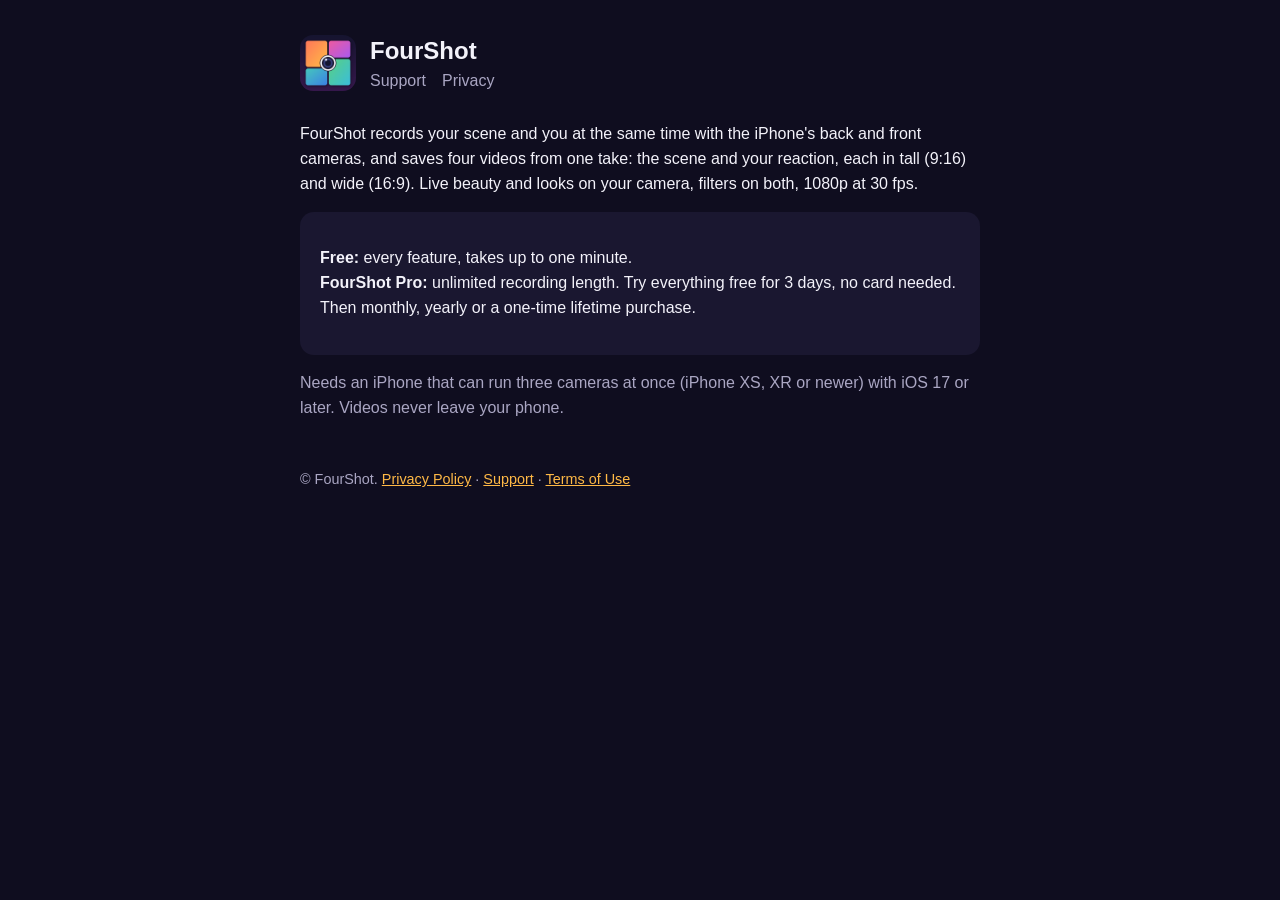
==== index.html @ 247eb348 "FourShot website: home, support and privacy pages Co-Authored-By: Claude Fable 5 <noreply@anthropic." ====
<!doctype html>
<html lang="en">
<head>
<meta charset="utf-8">
<meta name="viewport" content="width=device-width, initial-scale=1">
<title>FourShot · Four videos from one take</title>
<meta name="description" content="FourShot records your scene and your reaction at the same time on iPhone: four videos, tall and wide, with live beauty.">
<link rel="stylesheet" href="style.css">
<link rel="icon" href="icon.png">
</head>
<body>
<main>
<header>
  <img src="icon.png" alt="FourShot icon">
  <div><h1>FourShot</h1><nav><a href="support.html">Support</a><a href="privacy.html">Privacy</a></nav></div>
</header>
<p>FourShot records your scene and you at the same time with the iPhone's back and front cameras, and saves four videos from one take: the scene and your reaction, each in tall (9:16) and wide (16:9). Live beauty and looks on your camera, filters on both, 1080p at 30 fps.</p>
<div class="card">
  <p><strong>Free:</strong> every feature, takes up to one minute.<br>
  <strong>FourShot Pro:</strong> unlimited recording length. Try everything free for 3 days, no card needed. Then monthly, yearly or a one-time lifetime purchase.</p>
</div>
<p class="muted">Needs an iPhone that can run three cameras at once (iPhone XS, XR or newer) with iOS 17 or later. Videos never leave your phone.</p>
<footer>© FourShot. <a href="privacy.html">Privacy Policy</a> · <a href="support.html">Support</a> · <a href="https://www.apple.com/legal/internet-services/itunes/dev/stdeula/">Terms of Use</a></footer>
</main>
</body>
</html>
---- style.css ----
:root { --bg:#0f0d1f; --card:#1a1730; --text:#f3f2fa; --muted:#aaa6c3; --accent:#ffb946; }
* { box-sizing: border-box; }
body { margin:0; font-family: -apple-system, BlinkMacSystemFont, "Segoe UI", Roboto, Helvetica, Arial, sans-serif; background:var(--bg); color:var(--text); line-height:1.55; }
main { max-width: 720px; margin: 0 auto; padding: 32px 20px 64px; }
header { display:flex; align-items:center; gap:14px; margin-bottom: 28px; }
header img { width:56px; height:56px; border-radius: 13px; }
header h1 { font-size: 1.5rem; margin:0; }
nav a { color: var(--muted); margin-right: 16px; text-decoration:none; }
nav a:hover { color: var(--text); }
h2 { margin-top: 32px; font-size: 1.2rem; }
p, li { color: var(--text); }
.muted { color: var(--muted); }
.card { background: var(--card); border-radius: 14px; padding: 18px 20px; margin: 16px 0; }
a { color: var(--accent); }
footer { margin-top: 48px; color: var(--muted); font-size: 0.9rem; }
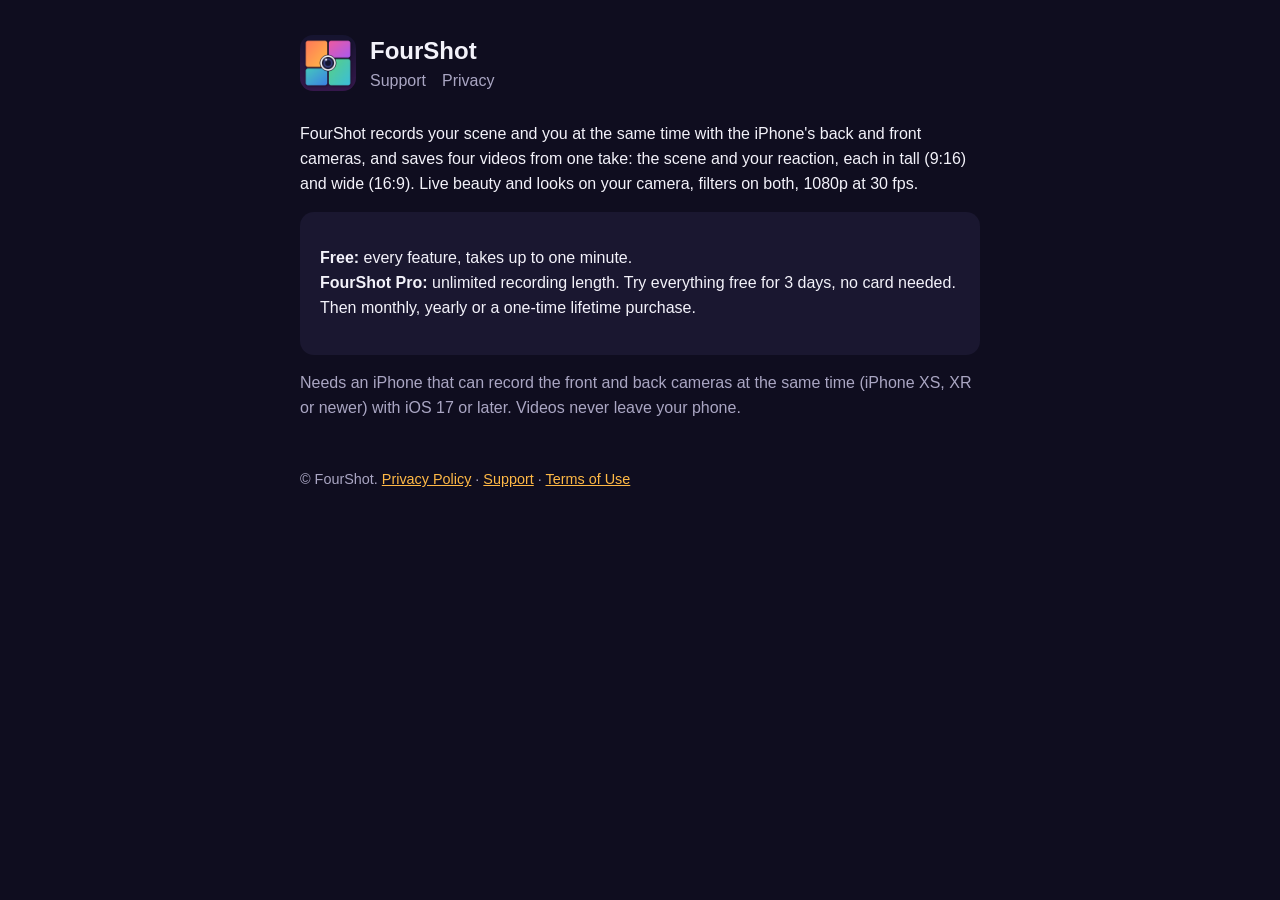
==== commit 43f0181b: "Support and home: XR-accurate requirement wording Co-Authored-By: Claude Fable 5 <noreply@anthropic." ====
--- a/index.html
+++ b/index.html
@@ -19,7 +19,7 @@
   <p><strong>Free:</strong> every feature, takes up to one minute.<br>
   <strong>FourShot Pro:</strong> unlimited recording length. Try everything free for 3 days, no card needed. Then monthly, yearly or a one-time lifetime purchase.</p>
 </div>
-<p class="muted">Needs an iPhone that can run three cameras at once (iPhone XS, XR or newer) with iOS 17 or later. Videos never leave your phone.</p>
+<p class="muted">Needs an iPhone that can record the front and back cameras at the same time (iPhone XS, XR or newer) with iOS 17 or later. Videos never leave your phone.</p>
 <footer>© FourShot. <a href="privacy.html">Privacy Policy</a> · <a href="support.html">Support</a> · <a href="https://www.apple.com/legal/internet-services/itunes/dev/stdeula/">Terms of Use</a></footer>
 </main>
 </body>
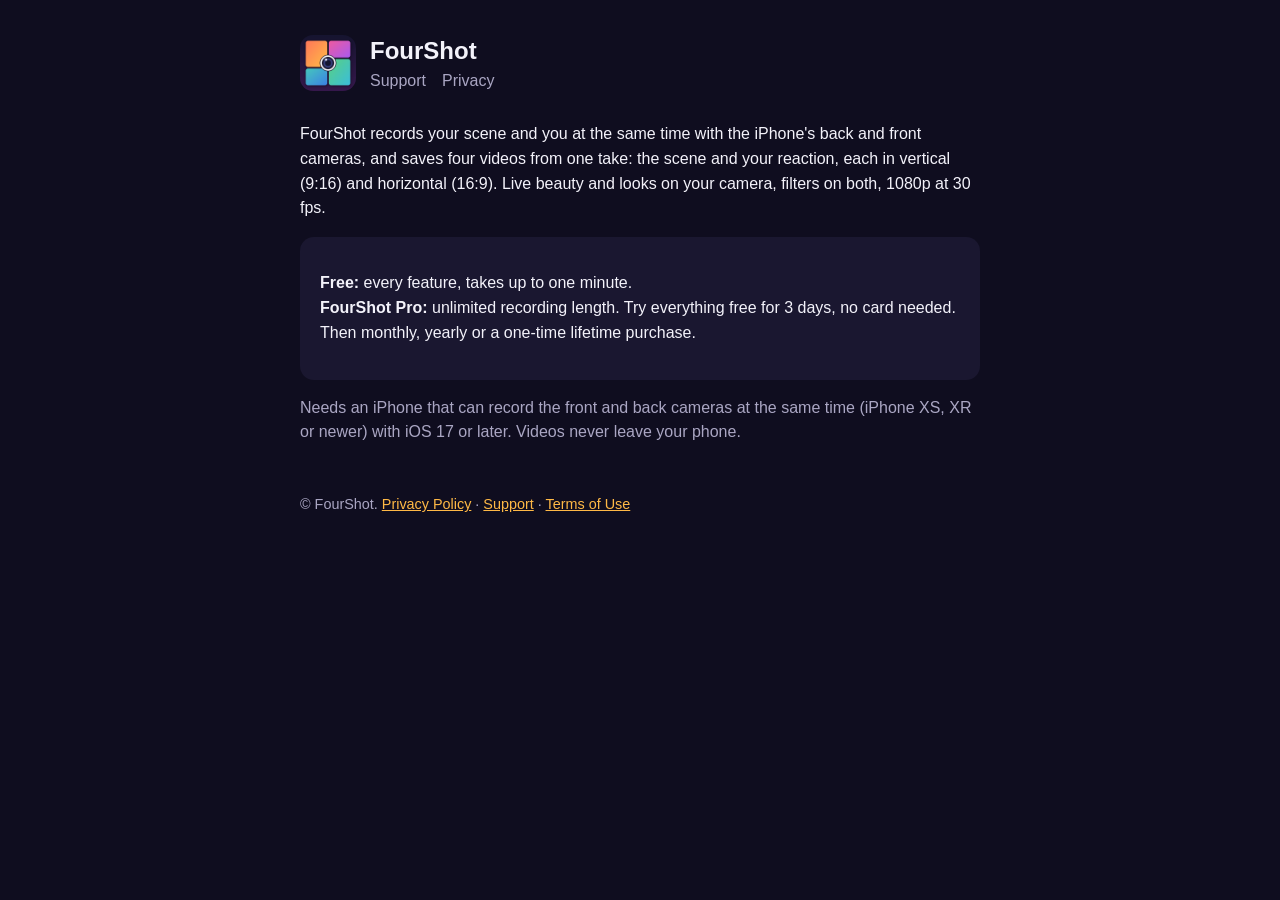
==== commit f1ccd28c: "Site wording: vertical and horizontal Co-Authored-By: Claude Fable 5 <noreply@anthropic.com> Claude-" ====
--- a/index.html
+++ b/index.html
@@ -14,7 +14,7 @@
   <img src="icon.png" alt="FourShot icon">
   <div><h1>FourShot</h1><nav><a href="support.html">Support</a><a href="privacy.html">Privacy</a></nav></div>
 </header>
-<p>FourShot records your scene and you at the same time with the iPhone's back and front cameras, and saves four videos from one take: the scene and your reaction, each in tall (9:16) and wide (16:9). Live beauty and looks on your camera, filters on both, 1080p at 30 fps.</p>
+<p>FourShot records your scene and you at the same time with the iPhone's back and front cameras, and saves four videos from one take: the scene and your reaction, each in vertical (9:16) and horizontal (16:9). Live beauty and looks on your camera, filters on both, 1080p at 30 fps.</p>
 <div class="card">
   <p><strong>Free:</strong> every feature, takes up to one minute.<br>
   <strong>FourShot Pro:</strong> unlimited recording length. Try everything free for 3 days, no card needed. Then monthly, yearly or a one-time lifetime purchase.</p>
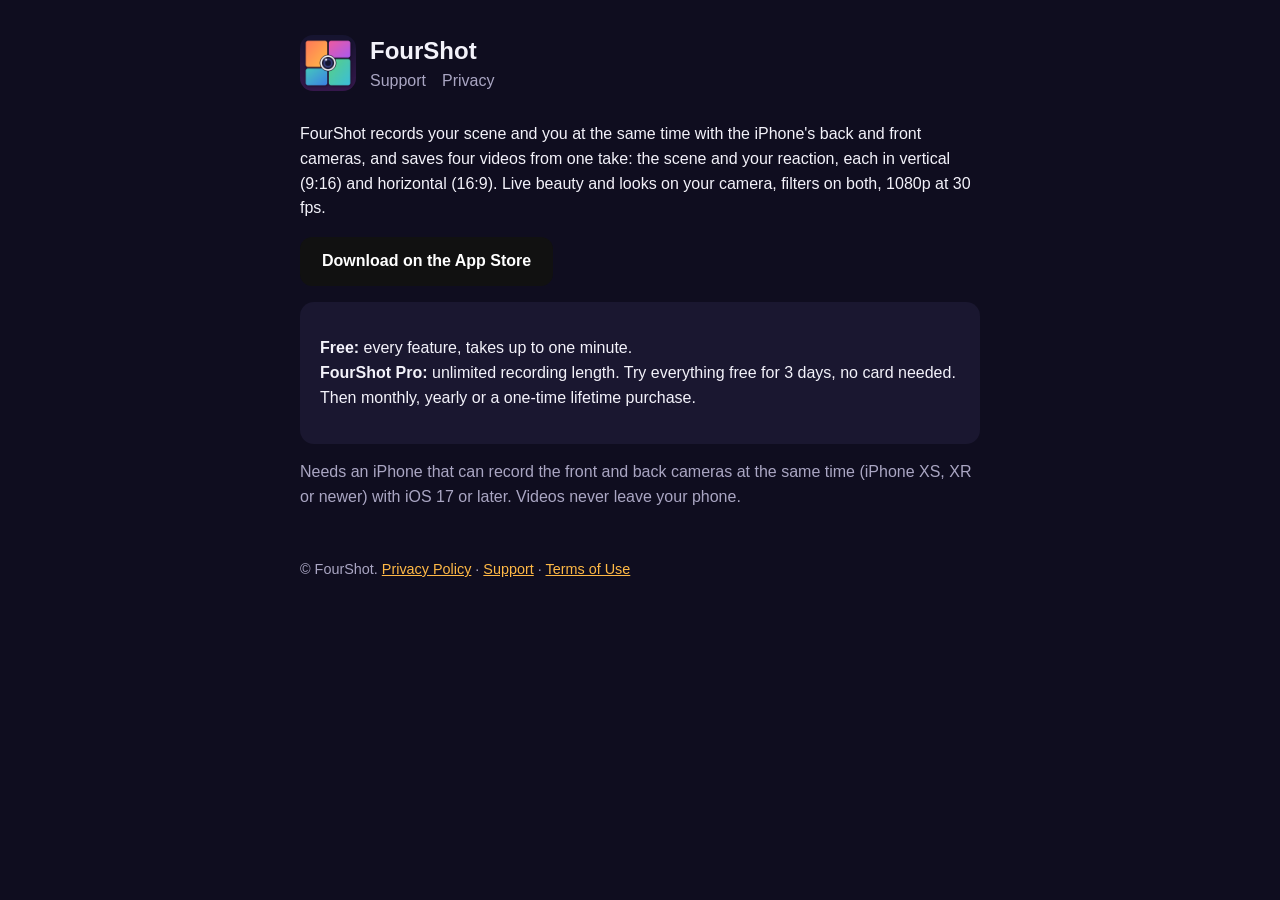
==== commit af863934: "Home: Download on the App Store link (FourShot is live) Co-Authored-By: Claude Fable 5 <noreply@anth" ====
--- a/index.html
+++ b/index.html
@@ -15,6 +15,7 @@
   <div><h1>FourShot</h1><nav><a href="support.html">Support</a><a href="privacy.html">Privacy</a></nav></div>
 </header>
 <p>FourShot records your scene and you at the same time with the iPhone's back and front cameras, and saves four videos from one take: the scene and your reaction, each in vertical (9:16) and horizontal (16:9). Live beauty and looks on your camera, filters on both, 1080p at 30 fps.</p>
+<p><a href="https://apps.apple.com/us/app/fourshot/id6825063763" style="display:inline-block;background:#111;color:#fff;padding:12px 22px;border-radius:12px;font-weight:600;text-decoration:none">Download on the App Store</a></p>
 <div class="card">
   <p><strong>Free:</strong> every feature, takes up to one minute.<br>
   <strong>FourShot Pro:</strong> unlimited recording length. Try everything free for 3 days, no card needed. Then monthly, yearly or a one-time lifetime purchase.</p>
